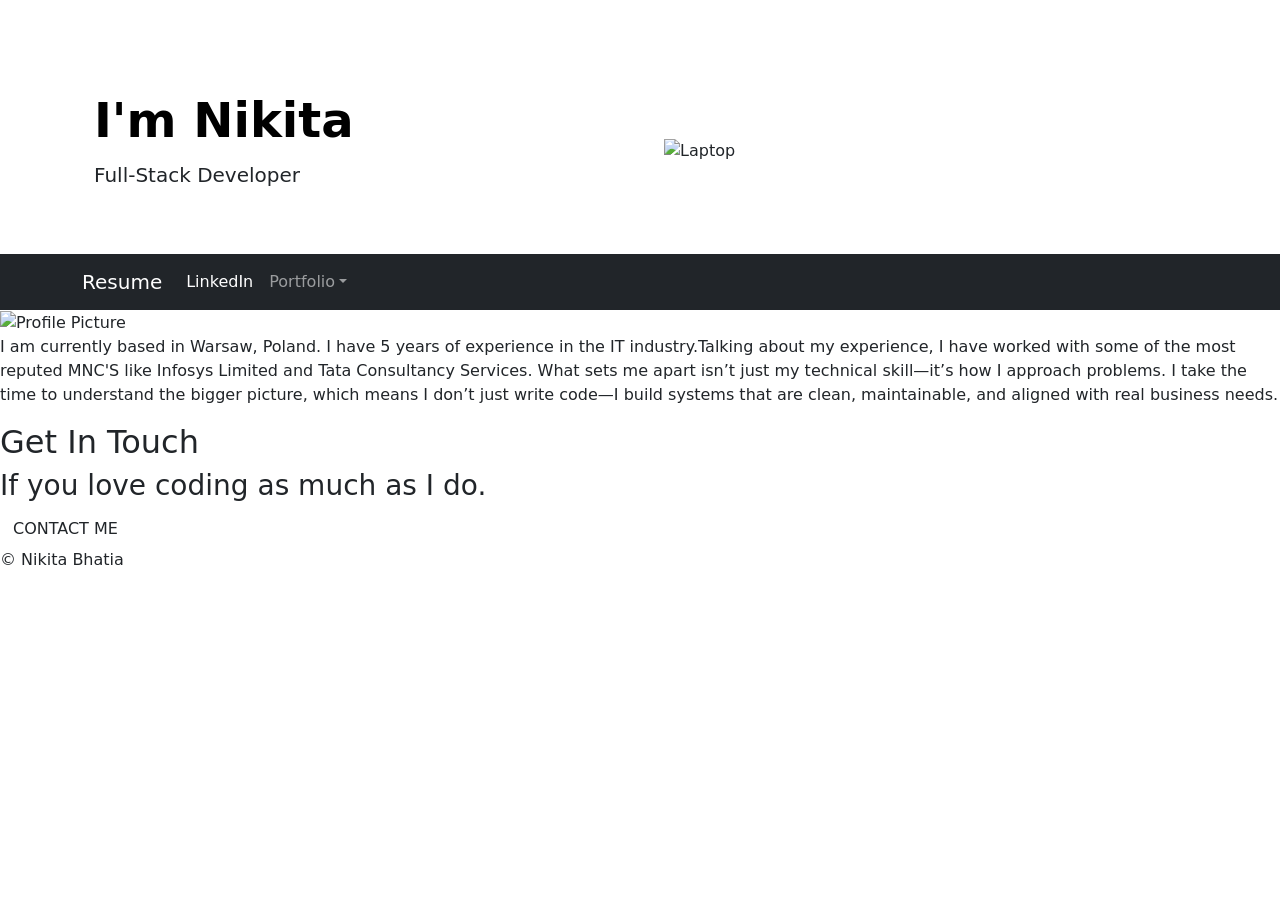
==== index.html @ a3aa9837 "Add files via upload" ====
<!DOCTYPE html>
<html lang="en">

<head>
  <meta charset="UTF-8">
  <meta name="viewport" content="width=device-width, initial-scale=1.0">
  <title>Nikita's site</title>
  <link href="https://cdn.jsdelivr.net/npm/bootstrap@5.3.8/dist/css/bootstrap.min.css" rel="stylesheet" integrity="sha384-sRIl4kxILFvY47J16cr9ZwB07vP4J8+LH7qKQnuqkuIAvNWLzeN8tE5YBujZqJLB" crossorigin="anonymous">
  <link rel= "stylesheet" href="./css/style.css"/>
</head>

<body>

  <!-- Title -->
  <section id="title" class="gradient-background ">
    <div class="container col-xxl-8 px-4 pt-5">
    <div class="row flex-lg-row-reverse align-items-center g-5 py-5" bis_skin_checked="1"> 
      <div class="col-10 col-sm-8 col-lg-6" bis_skin_checked="1"> 
        <img src="./assets/images/laptop-fill.svg" class="bi bi-laptop-fill" alt="Laptop" loading="lazy">    
      </div> 
      <div class="col-lg-6" bis_skin_checked="1"> 
        <h1 class="display-5 fw-bold text-body-emphasis lh-1 mb-3">I'm Nikita</h1>
        <p class="lead">
            Full-Stack Developer
        </p>
      </div> 
    </div>
  </div> 
    
  </section>
  <!-- Skills and Experience -->
  <section id="skills">
    <nav class="navbar navbar-expand-lg navbar-dark bg-dark" aria-label="Eighth navbar example"> 
        <div class="container" bis_skin_checked="1"> 
            <a class="navbar-brand" href="./resume.html">Resume</a> 
            <button class="navbar-toggler" type="button" data-bs-toggle="collapse" data-bs-target="#navbarsExample07" aria-controls="navbarsExample07" aria-expanded="false" aria-label="Toggle navigation"> 
                <span class="navbar-toggler-icon"></span> 
            </button> 
            <div class="collapse navbar-collapse" id="navbarsExample07" bis_skin_checked="1"> 
                <ul class="navbar-nav me-auto mb-2 mb-lg-0"> 
                    <!-- <li class="nav-item"> <a class="nav-link active" aria-current="page" href="#">Home</a> </li> 
                     
                    <li class="nav-item"> <a class="nav-link disabled" aria-disabled="true">Disabled</a> </li>  -->
                    <li class="nav-item"> <a class="nav-link active" href="https://www.linkedin.com/in/nikita-bhatia-688a23136">LinkedIn</a></li>
                    <li class="nav-item dropdown"> <a class="nav-link dropdown-toggle"  data-bs-toggle="dropdown" aria-expanded="false">Portfolio</a> 
                       <ul class="dropdown-menu"> 
                          <li><a class="dropdown-item" href="./portfolio.html">HTML</a></li> 
                            <li><a class="dropdown-item" href="./css portfolio.html">CSS</a></li> 
                        </ul> 
                    </li> 
                </ul> 
                
            </div> 
        </div> 
    </nav>
  </section>
  <!-- About me -->
  <section id="about">
    <div class="profile">
        <img src="./assets/images/Nikita.png" class="profile-pic" alt="Profile Picture">
    
        <p class="description">
        I am currently based in Warsaw, Poland. I have 5 years of experience in the IT industry.Talking about my experience, I have worked with some of the most reputed MNC'S like Infosys Limited and Tata Consultancy Services.
        What sets me apart isn’t just my technical skill—it’s how I approach problems. I take the time to understand the bigger picture, which means I don’t just write code—I build systems that are clean, maintainable, and aligned with real business needs.
        </p>
    </div>
        
  </section>
  <!-- Contact Me -->
  <section id="contact">
    <div class="contact-me" bis_skin_checked="1">
        <h2>Get In Touch</h2>
        <h3>If you love coding as much as I do.</h3>
        <a class="btn" href="bhatianikita222@gmail.com">CONTACT ME</a>
    </div>
  </section>
  <!-- Footer -->
  <section id="footer" class="gradient">
    <div class="bottom-container" bis_skin_checked="1">
    <!-- <a class="footer-link" href="https://www.linkedin.com/in/angela-yu-963a584b/">LinkedIn</a>
    <a class="footer-link" href="https://twitter.com/yu_angela">Twitter</a>
    <a class="footer-link" href="https://www.appbrewery.com/">Website</a> -->
    <p class="copyright">© Nikita Bhatia</p>
  </div>
  </section>
  <script src="https://cdn.jsdelivr.net/npm/bootstrap@5.3.8/dist/js/bootstrap.bundle.min.js" integrity="sha384-FKyoEForCGlyvwx9Hj09JcYn3nv7wiPVlz7YYwJrWVcXK/BmnVDxM+D2scQbITxI" crossorigin="anonymous"></script>
</body>

</html>
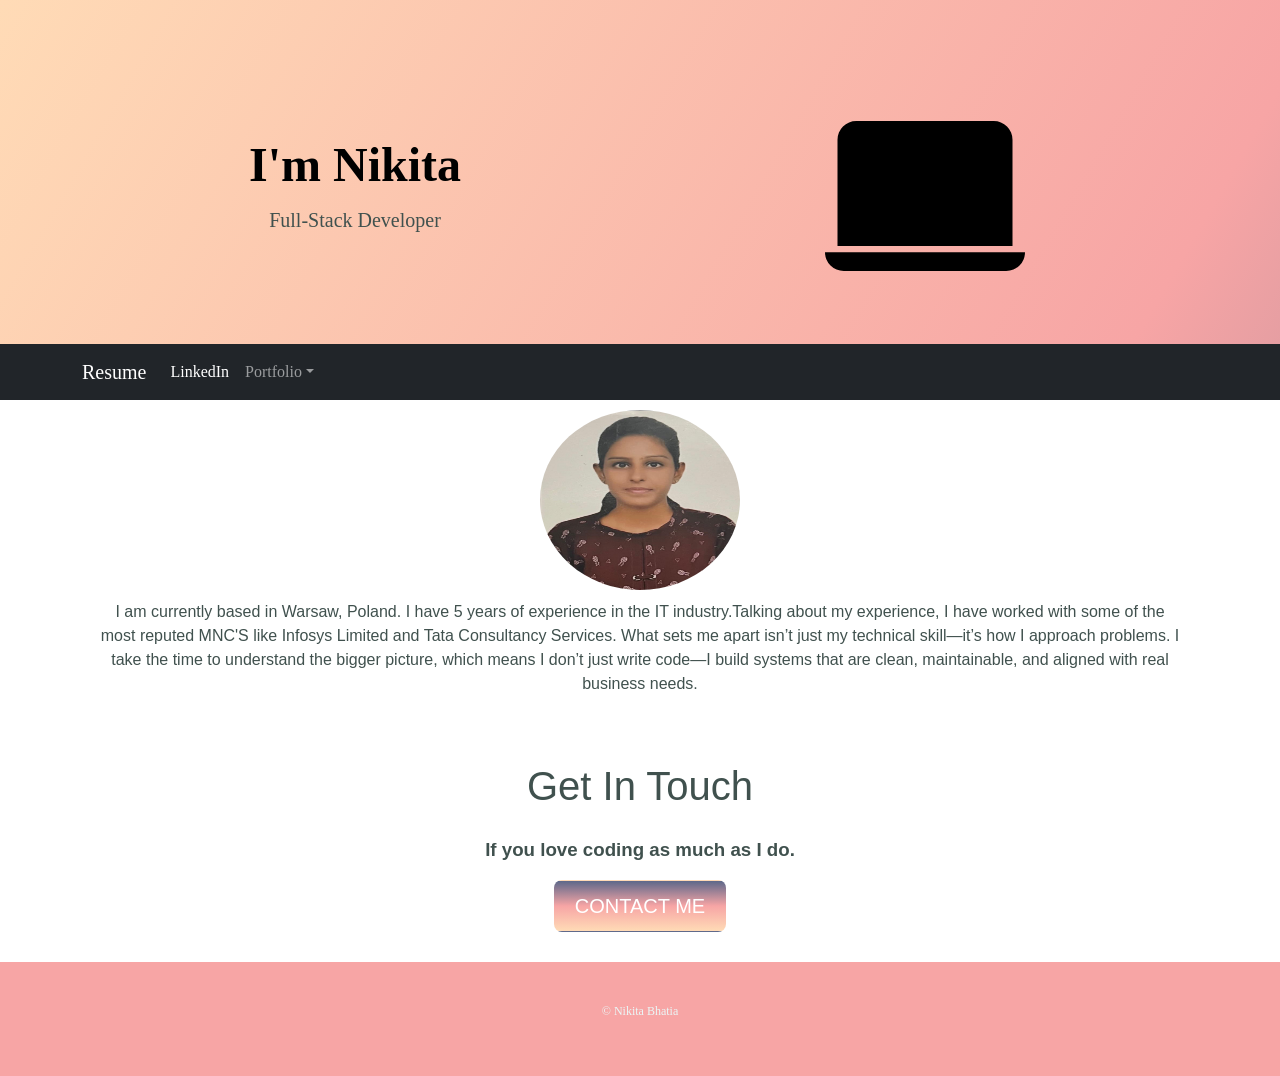
==== commit 3e3be6d8: "Update index.html" ====
--- a/index.html
+++ b/index.html
@@ -71,7 +71,7 @@
     <div class="contact-me" bis_skin_checked="1">
         <h2>Get In Touch</h2>
         <h3>If you love coding as much as I do.</h3>
-        <a class="btn" href="bhatianikita222@gmail.com">CONTACT ME</a>
+        <a class="btn" href="mailto:bhatianikita222@gmail.com">CONTACT ME</a>
     </div>
   </section>
   <!-- Footer -->
@@ -86,4 +86,5 @@
   <script src="https://cdn.jsdelivr.net/npm/bootstrap@5.3.8/dist/js/bootstrap.bundle.min.js" integrity="sha384-FKyoEForCGlyvwx9Hj09JcYn3nv7wiPVlz7YYwJrWVcXK/BmnVDxM+D2scQbITxI" crossorigin="anonymous"></script>
 </body>
 
-</html>+
+</html>
--- a/css/style.css
+++ b/css/style.css
@@ -0,0 +1,101 @@
+.gradient-background {
+  background: linear-gradient(300deg, #5D688A, #F7A5A5, #FFDBB6);
+  background-size: 180% 180%;
+  animation: gradient-animation 18s ease infinite;
+}
+
+@keyframes gradient-animation {
+  0% {
+    background-position: 0% 50%;
+  }
+  50% {
+    background-position: 100% 50%;
+  }
+  100% {
+    background-position: 0% 50%;
+  }
+}
+
+.bi{
+    height: 200px;
+}
+
+.profile-pic{
+    height: 200px;
+    width: 200px;
+    border-radius: 50%;
+    padding-top: 10px;
+    padding-bottom: 10px;
+}
+
+.profile{
+    /* display: flex;
+    justify-content: center;
+    align-items: center; */
+    padding-bottom: 50px;
+}
+
+.description{
+    text-align: center;
+    justify-content: center;
+    font-family: sans-serif;
+    padding-left: 100px;
+    padding-right: 100px;
+}
+
+.contact-me{
+    display: block;
+    padding-bottom: 30px;
+}
+
+h2 {
+    color:#40514e;
+    font-family: "Montserrat", sans-serif;
+    font-size: 2.5rem;
+    font-weight: normal;
+    padding-bottom: 10px;
+}
+
+h3 {
+    color:#40514e;
+    font-family: "Montserrat", sans-serif;
+    display: block;
+    font-size: 1.17em;
+    margin-block-start: 1em;
+    margin-block-end: 1em;
+    margin-inline-start: 0px;
+    margin-inline-end: 0px;
+    font-weight: bold;
+}
+
+.btn {
+    background:#F7A5A5;
+    background-image: linear-gradient(to bottom,#5D688A, #F7A5A5, #FFDBB6);
+    border-radius: 8px;
+    font-family: "Montserrat", sans-serif;
+    color: #ffffff;
+    font-size: 20px;
+    padding: 10px 20px 10px 20px;
+    text-decoration: none;
+}
+
+
+.bottom-container{
+    background-color:#F7A5A5 ;
+    padding: 20px 0 20px;
+    
+    
+}
+
+.copyright {
+    color: #eaf6f6;
+    font-size: 0.75rem;
+    padding: 20px 0;
+}
+
+body {
+    color: #40514e;
+    margin: 0;
+    text-align: center;
+    font-family: "Merriweather", serif;
+}
